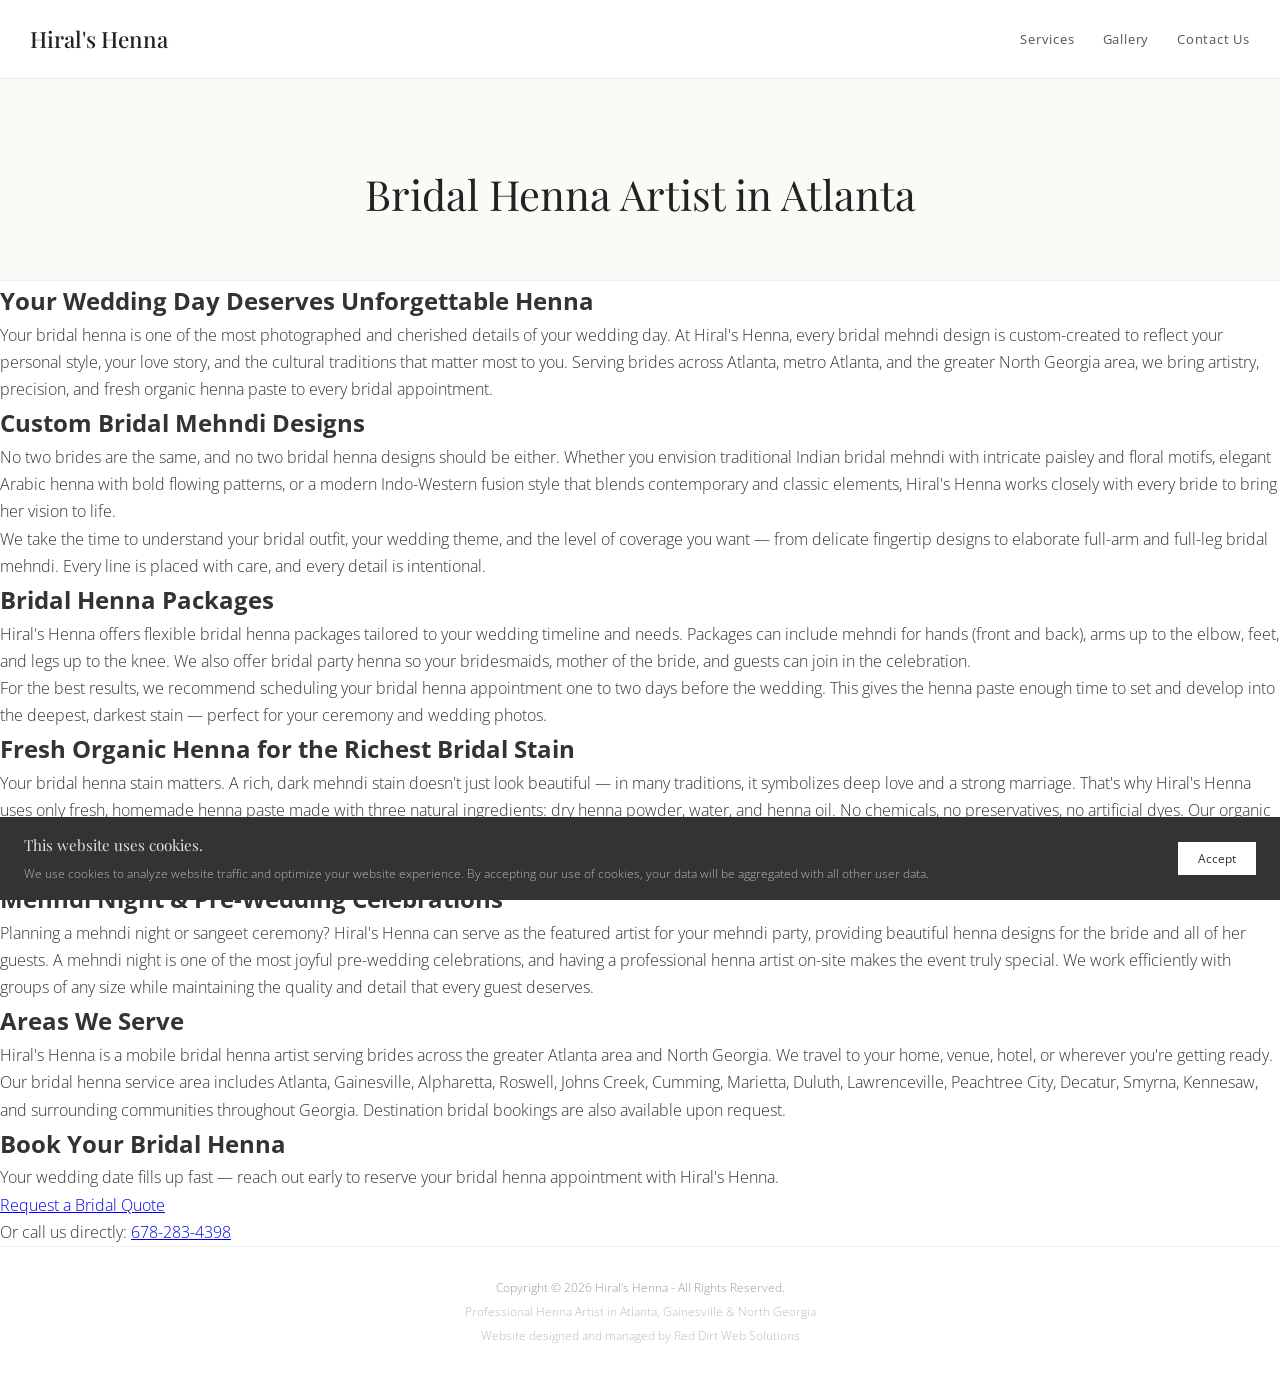
==== bridal-henna-atlanta.html @ b3c77281 "Add files via upload" ====
<!DOCTYPE html>
<html lang="en">
<head>
  <meta charset="UTF-8">
  <meta name="viewport" content="width=device-width, initial-scale=1.0">
  <title>Bridal Henna Artist in Atlanta, GA | Wedding Mehndi | Hiral's Henna</title>
  <meta name="description" content="Looking for a bridal henna artist in Atlanta? Hiral's Henna creates stunning custom bridal mehndi designs using fresh, all-natural henna paste. Traditional Indian, Arabic, and modern fusion styles. Book your bridal henna today.">
  <link rel="preconnect" href="https://fonts.googleapis.com">
  <link rel="preconnect" href="https://fonts.gstatic.com" crossorigin>
  <link href="https://fonts.googleapis.com/css2?family=Playfair+Display:wght@400;500;700&family=Open+Sans:wght@300;400;600&display=swap" rel="stylesheet">
  <link rel="stylesheet" href="style.css">
  <script type="application/ld+json">
  {
    "@context": "https://schema.org",
    "@type": "LocalBusiness",
    "name": "Hiral's Henna",
    "image": "https://hiralshenna.art/images/bridal-henna-mehndi-full-arm.jpeg",
    "url": "https://hiralshenna.art",
    "telephone": "+1-678-283-4398",
    "description": "Professional bridal henna artist in Atlanta, Georgia. Custom wedding mehndi designs using fresh, organic, homemade henna paste for the deepest stain possible.",
    "founder": { "@type": "Person", "name": "Hiral Gala" },
    "foundingDate": "2024",
    "sameAs": ["https://www.instagram.com/hiralshenna18"],
    "areaServed": [
      { "@type": "City", "name": "Atlanta", "addressRegion": "GA" },
      { "@type": "City", "name": "Gainesville", "addressRegion": "GA" },
      { "@type": "City", "name": "Alpharetta", "addressRegion": "GA" },
      { "@type": "City", "name": "Roswell", "addressRegion": "GA" },
      { "@type": "City", "name": "Johns Creek", "addressRegion": "GA" },
      { "@type": "City", "name": "Cumming", "addressRegion": "GA" },
      { "@type": "City", "name": "Marietta", "addressRegion": "GA" },
      { "@type": "City", "name": "Duluth", "addressRegion": "GA" },
      { "@type": "City", "name": "Lawrenceville", "addressRegion": "GA" },
      { "@type": "City", "name": "Peachtree City", "addressRegion": "GA" }
    ],
    "serviceType": ["Bridal Henna", "Wedding Mehndi", "Bridal Mehndi Design"],
    "priceRange": "$$"
  }
  </script>
</head>
<body>

<!-- HEADER -->
<header class="header-solid">
  <a href="index.html" class="logo">Hiral's Henna</a>
  <nav>
    <ul class="nav-links" id="navLinks">
      <li><a href="services.html">Services</a></li>
      <li><a href="gallery.html">Gallery</a></li>
      <li><a href="contact.html">Contact Us</a></li>
    </ul>
    <button class="hamburger" onclick="document.getElementById('navLinks').classList.toggle('open')" aria-label="Menu">
      <span></span><span></span><span></span>
    </button>
  </nav>
</header>

<!-- PAGE HEADER -->
<div class="page-header">
  <h1>Bridal Henna Artist in Atlanta</h1>
</div>

<!-- CONTENT -->
<div class="landing-content">

  <div class="landing-intro">
    <h2>Your Wedding Day Deserves Unforgettable Henna</h2>
    <p>Your bridal henna is one of the most photographed and cherished details of your wedding day. At Hiral's Henna, every bridal mehndi design is custom-created to reflect your personal style, your love story, and the cultural traditions that matter most to you. Serving brides across Atlanta, metro Atlanta, and the greater North Georgia area, we bring artistry, precision, and fresh organic henna paste to every bridal appointment.</p>
  </div>

  <div class="landing-section">
    <h2>Custom Bridal Mehndi Designs</h2>
    <p>No two brides are the same, and no two bridal henna designs should be either. Whether you envision traditional Indian bridal mehndi with intricate paisley and floral motifs, elegant Arabic henna with bold flowing patterns, or a modern Indo-Western fusion style that blends contemporary and classic elements, Hiral's Henna works closely with every bride to bring her vision to life.</p>
    <p>We take the time to understand your bridal outfit, your wedding theme, and the level of coverage you want — from delicate fingertip designs to elaborate full-arm and full-leg bridal mehndi. Every line is placed with care, and every detail is intentional.</p>
  </div>

  <div class="landing-section">
    <h2>Bridal Henna Packages</h2>
    <p>Hiral's Henna offers flexible bridal henna packages tailored to your wedding timeline and needs. Packages can include mehndi for hands (front and back), arms up to the elbow, feet, and legs up to the knee. We also offer bridal party henna so your bridesmaids, mother of the bride, and guests can join in the celebration.</p>
    <p>For the best results, we recommend scheduling your bridal henna appointment one to two days before the wedding. This gives the henna paste enough time to set and develop into the deepest, darkest stain — perfect for your ceremony and wedding photos.</p>
  </div>

  <div class="landing-section">
    <h2>Fresh Organic Henna for the Richest Bridal Stain</h2>
    <p>Your bridal henna stain matters. A rich, dark mehndi stain doesn't just look beautiful — in many traditions, it symbolizes deep love and a strong marriage. That's why Hiral's Henna uses only fresh, homemade henna paste made with three natural ingredients: dry henna powder, water, and henna oil. No chemicals, no preservatives, no artificial dyes. Our organic henna is completely safe for all skin types and produces the deep, long-lasting stain that every bride wants.</p>
    <p>Learn more about our <a href="natural-organic-henna.html" class="inline-link">natural organic henna process</a>.</p>
  </div>

  <div class="landing-section">
    <h2>Mehndi Night &amp; Pre-Wedding Celebrations</h2>
    <p>Planning a mehndi night or sangeet ceremony? Hiral's Henna can serve as the featured artist for your mehndi party, providing beautiful henna designs for the bride and all of her guests. A mehndi night is one of the most joyful pre-wedding celebrations, and having a professional henna artist on-site makes the event truly special. We work efficiently with groups of any size while maintaining the quality and detail that every guest deserves.</p>
  </div>

  <div class="landing-section">
    <h2>Areas We Serve</h2>
    <p>Hiral's Henna is a mobile bridal henna artist serving brides across the greater Atlanta area and North Georgia. We travel to your home, venue, hotel, or wherever you're getting ready. Our bridal henna service area includes Atlanta, Gainesville, Alpharetta, Roswell, Johns Creek, Cumming, Marietta, Duluth, Lawrenceville, Peachtree City, Decatur, Smyrna, Kennesaw, and surrounding communities throughout Georgia. Destination bridal bookings are also available upon request.</p>
  </div>

  <div class="landing-cta">
    <h2>Book Your Bridal Henna</h2>
    <p>Your wedding date fills up fast — reach out early to reserve your bridal henna appointment with Hiral's Henna.</p>
    <a href="contact.html" class="landing-btn">Request a Bridal Quote</a>
    <p class="landing-phone">Or call us directly: <a href="tel:6782834398">678-283-4398</a></p>
  </div>

</div>

<!-- FOOTER -->
<footer>
  <p>Copyright &copy; 2026 Hiral's Henna - All Rights Reserved.</p>
  <p class="footer-sub">Professional Henna Artist in Atlanta, Gainesville &amp; North Georgia</p>
  <p class="footer-sub">Website designed and managed by <a href="https://reddirtwebsites.com" target="_blank" rel="noopener">Red Dirt Web Solutions</a></p>
</footer>

<!-- COOKIE BANNER -->
<div class="cookie-banner" id="cookieBanner">
  <div>
    <h4>This website uses cookies.</h4>
    <p>We use cookies to analyze website traffic and optimize your website experience. By accepting our use of cookies, your data will be aggregated with all other user data.</p>
  </div>
  <button onclick="acceptCookies()">Accept</button>
</div>

<script>
  if (localStorage.getItem('cookiesAccepted')) {
    document.getElementById('cookieBanner').classList.add('hidden');
  }
  function acceptCookies() {
    localStorage.setItem('cookiesAccepted', 'true');
    document.getElementById('cookieBanner').classList.add('hidden');
  }
</script>

</body>
</html>
---- style.css ----
/* ── RESET ── */
* { margin: 0; padding: 0; box-sizing: border-box; }
html { scroll-behavior: smooth; }

body {
  font-family: 'Open Sans', sans-serif;
  color: #333;
  background: #fff;
  font-weight: 300;
  line-height: 1.7;
}

/* ── HEADER ── */
header {
  position: absolute;
  top: 0; left: 0; right: 0;
  z-index: 10;
  padding: 20px 30px;
  display: flex;
  justify-content: space-between;
  align-items: center;
}
header.header-transparent .logo { color: #fff; }
header.header-transparent .nav-links a { color: rgba(255,255,255,0.85); }
header.header-transparent .nav-links a:hover { color: #fff; }
header.header-transparent .hamburger span { background: #fff; }

header.header-solid {
  position: relative;
  background: #fff;
  border-bottom: 1px solid #eee;
}
header.header-solid .logo { color: #222; }
header.header-solid .nav-links a { color: #555; }
header.header-solid .nav-links a:hover { color: #111; }
header.header-solid .hamburger span { background: #333; }

.logo {
  font-family: 'Playfair Display', serif;
  font-size: 1.4rem;
  font-weight: 500;
  text-decoration: none;
}

nav { display: flex; align-items: center; }

.nav-links {
  display: flex;
  gap: 28px;
  list-style: none;
  align-items: center;
}
.nav-links a {
  text-decoration: none;
  font-size: 0.82rem;
  font-weight: 400;
  letter-spacing: 0.06em;
  transition: color 0.3s;
}

.hamburger {
  display: none;
  flex-direction: column;
  gap: 5px;
  cursor: pointer;
  background: none;
  border: none;
}
.hamburger span {
  width: 22px;
  height: 2px;
  transition: 0.3s;
}

/* ── HERO (index only) ── */
.hero {
  position: relative;
  width: 100%;
  height: 100vh;
  min-height: 550px;
  display: flex;
  align-items: center;
  justify-content: center;
  text-align: center;
  background: #2a2a2a;
  overflow: hidden;
}
.hero-overlay {
  position: absolute;
  inset: 0;
  background: url('images/bridal-henna-mehndi-full-arm.jpeg') center/cover no-repeat;
}
.hero-content {
  position: relative;
  z-index: 2;
  color: #fff;
  padding: 0 24px;
  max-width: 700px;
}
.hero-content h1 {
  font-family: 'Playfair Display', serif;
  font-size: clamp(2.2rem, 5.5vw, 3.6rem);
  font-weight: 400;
  line-height: 1.2;
  margin-bottom: 24px;
}
.hero-phone {
  display: inline-block;
  padding: 12px 36px;
  background: transparent;
  border: 1.5px solid rgba(255,255,255,0.6);
  color: #fff;
  text-decoration: none;
  font-size: 0.9rem;
  letter-spacing: 0.15em;
  transition: background 0.3s, border-color 0.3s;
}
.hero-phone:hover {
  background: rgba(255,255,255,0.1);
  border-color: #fff;
}

/* ── INTRO (index) ── */
.intro-section {
  max-width: 620px;
  margin: 0 auto;
  text-align: center;
  padding: 70px 24px;
}
.intro-section p {
  font-size: 0.95rem;
  color: #555;
  line-height: 1.9;
  margin-bottom: 24px;
}
.text-link {
  display: inline-block;
  color: #333;
  text-decoration: none;
  font-size: 0.85rem;
  font-weight: 400;
  letter-spacing: 0.08em;
  border-bottom: 1px solid #ccc;
  padding-bottom: 2px;
  transition: border-color 0.3s, color 0.3s;
}
.text-link:hover { color: #000; border-color: #333; }

/* ── PAGE HEADER (services, gallery, contact) ── */
.page-header {
  background: #fafaf7;
  text-align: center;
  padding: 80px 24px 50px;
  border-bottom: 1px solid #eee;
}
.page-header h1 {
  font-family: 'Playfair Display', serif;
  font-size: clamp(1.8rem, 4vw, 2.6rem);
  font-weight: 400;
  color: #222;
}

/* ── SERVICES PAGE ── */
.services-list {
  max-width: 720px;
  margin: 0 auto;
  padding: 60px 24px 80px;
}
.service-item {
  text-align: center;
  margin-bottom: 55px;
}
.service-item:last-child { margin-bottom: 0; }
.service-item h2 {
  font-family: 'Playfair Display', serif;
  font-size: 1.25rem;
  font-weight: 500;
  color: #333;
  margin-bottom: 14px;
}
.service-item p {
  font-size: 0.88rem;
  color: #666;
  line-height: 1.85;
  max-width: 600px;
  margin: 0 auto;
}

/* ── GALLERY PAGE ── */
.gallery-container {
  padding: 30px 16px 80px;
  max-width: 1200px;
  margin: 0 auto;
}
.gallery-masonry {
  columns: 3;
  column-gap: 12px;
}
.gallery-masonry .gallery-item {
  break-inside: avoid;
  margin-bottom: 12px;
  overflow: hidden;
  border-radius: 2px;
  line-height: 0;
}
.gallery-masonry .gallery-item img {
  width: 100%;
  height: auto;
  display: block;
  transition: transform 0.5s, opacity 0.5s;
  opacity: 0.92;
}
.gallery-masonry .gallery-item img:hover {
  transform: scale(1.03);
  opacity: 1;
}
.gallery-empty {
  text-align: center;
  padding: 60px 24px;
  color: #999;
  font-size: 0.9rem;
}
.gallery-empty code {
  display: block;
  margin-top: 12px;
  background: #f5f5f0;
  padding: 12px 16px;
  font-size: 0.82rem;
  color: #666;
  border-radius: 4px;
  max-width: 500px;
  margin-left: auto;
  margin-right: auto;
  text-align: left;
  white-space: pre-wrap;
}

/* ── CONTACT PAGE ── */
.contact-wrapper {
  max-width: 560px;
  margin: 0 auto;
  padding: 60px 24px 80px;
}
.contact-wrapper > p {
  text-align: center;
  font-size: 0.92rem;
  color: #666;
  margin-bottom: 40px;
  line-height: 1.8;
}
.contact-form {
  display: flex;
  flex-direction: column;
  gap: 18px;
}
.contact-form label {
  font-size: 0.78rem;
  font-weight: 400;
  letter-spacing: 0.08em;
  text-transform: uppercase;
  color: #555;
  display: flex;
  flex-direction: column;
  gap: 6px;
}
.contact-form input,
.contact-form textarea,
.contact-form select {
  padding: 12px 14px;
  border: 1px solid #ddd;
  background: #fafaf7;
  font-family: 'Open Sans', sans-serif;
  font-size: 0.88rem;
  font-weight: 300;
  color: #333;
  outline: none;
  transition: border-color 0.3s;
  border-radius: 0;
  -webkit-appearance: none;
}
.contact-form input:focus,
.contact-form textarea:focus,
.contact-form select:focus {
  border-color: #999;
}
.contact-form textarea {
  min-height: 140px;
  resize: vertical;
}
.contact-form button {
  align-self: flex-start;
  padding: 13px 36px;
  background: #333;
  color: #fff;
  border: none;
  font-family: 'Open Sans', sans-serif;
  font-size: 0.8rem;
  letter-spacing: 0.08em;
  cursor: pointer;
  transition: background 0.3s;
}
.contact-form button:hover { background: #555; }

.contact-info {
  margin-top: 50px;
  text-align: center;
  padding-top: 40px;
  border-top: 1px solid #eee;
}
.contact-info p {
  font-size: 0.88rem;
  color: #666;
  margin-bottom: 6px;
}
.contact-info a {
  color: #333;
  text-decoration: none;
  border-bottom: 1px solid #ccc;
  transition: border-color 0.3s;
}
.contact-info a:hover { border-color: #333; }

/* ── FOOTER ── */
footer {
  text-align: center;
  padding: 30px 24px;
  border-top: 1px solid #eee;
}
footer p {
  font-size: 0.78rem;
  color: #999;
}
.footer-sub {
  margin-top: 4px;
  font-size: 0.72rem !important;
  color: #bbb !important;
}
.footer-sub a {
  color: #bbb;
  text-decoration: none;
  transition: color 0.3s;
}
.footer-sub a:hover { color: #999; }

/* ── COOKIE BANNER ── */
.cookie-banner {
  position: fixed;
  bottom: 0; left: 0; right: 0;
  background: #333;
  color: rgba(255,255,255,0.85);
  padding: 16px 24px;
  display: flex;
  justify-content: space-between;
  align-items: center;
  gap: 16px;
  z-index: 100;
}
.cookie-banner.hidden { display: none; }
.cookie-banner h4 {
  font-family: 'Playfair Display', serif;
  font-weight: 400;
  font-size: 0.95rem;
  margin-bottom: 4px;
}
.cookie-banner p {
  font-size: 0.78rem;
  color: rgba(255,255,255,0.65);
  margin: 0;
}
.cookie-banner button {
  padding: 8px 20px;
  background: #fff;
  color: #333;
  border: none;
  font-family: 'Open Sans', sans-serif;
  font-size: 0.78rem;
  cursor: pointer;
  white-space: nowrap;
}
.cookie-banner button:hover { background: #eee; }

/* ── MOBILE ── */
@media (max-width: 640px) {
  .nav-links {
    display: none;
    flex-direction: column;
    position: absolute;
    top: 60px;
    right: 20px;
    padding: 20px 30px;
    border-radius: 4px;
    gap: 14px;
  }
  header.header-transparent .nav-links {
    background: rgba(0,0,0,0.9);
  }
  header.header-solid .nav-links {
    background: #fff;
    border: 1px solid #eee;
    box-shadow: 0 4px 20px rgba(0,0,0,0.08);
  }
  .nav-links.open { display: flex; }
  .hamburger { display: flex; }

  .gallery-masonry { columns: 2; }
  .cookie-banner { flex-direction: column; text-align: center; }
}

@media (max-width: 420px) {
  .gallery-masonry { columns: 1; }
}
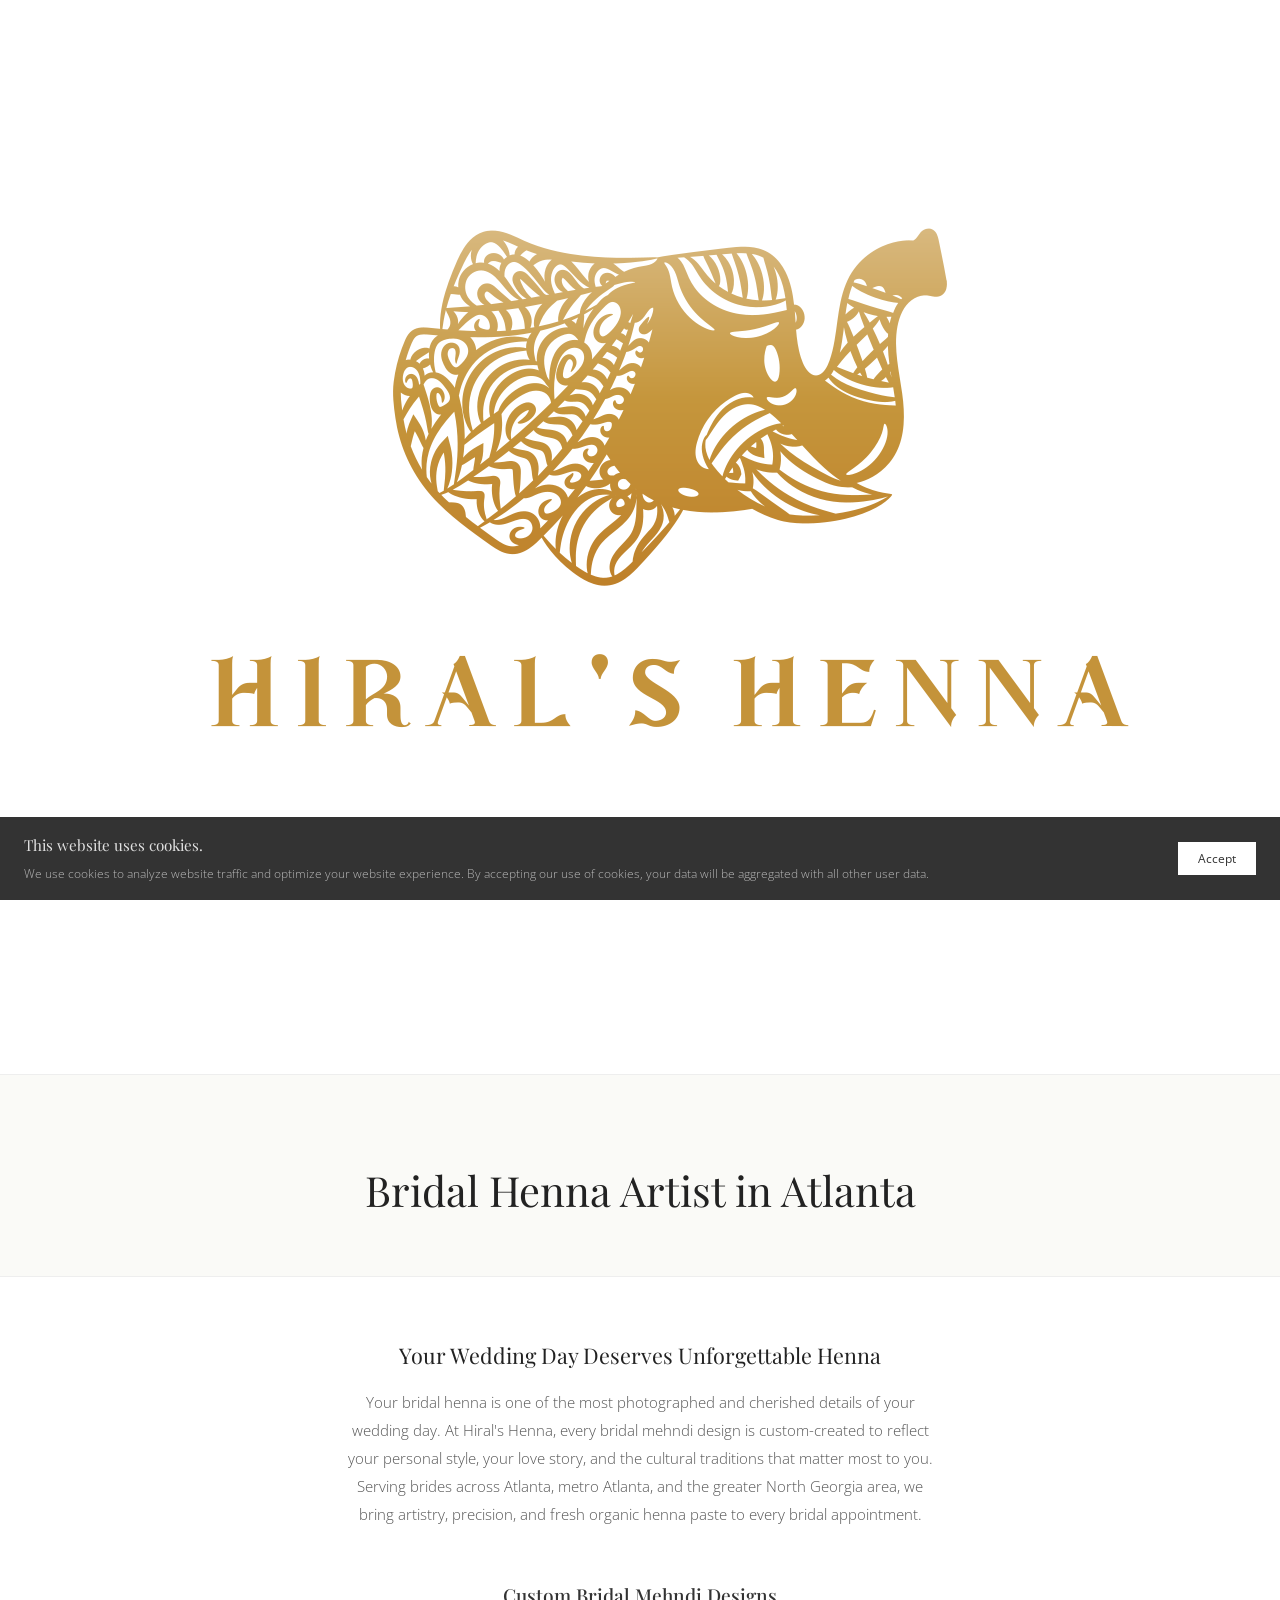
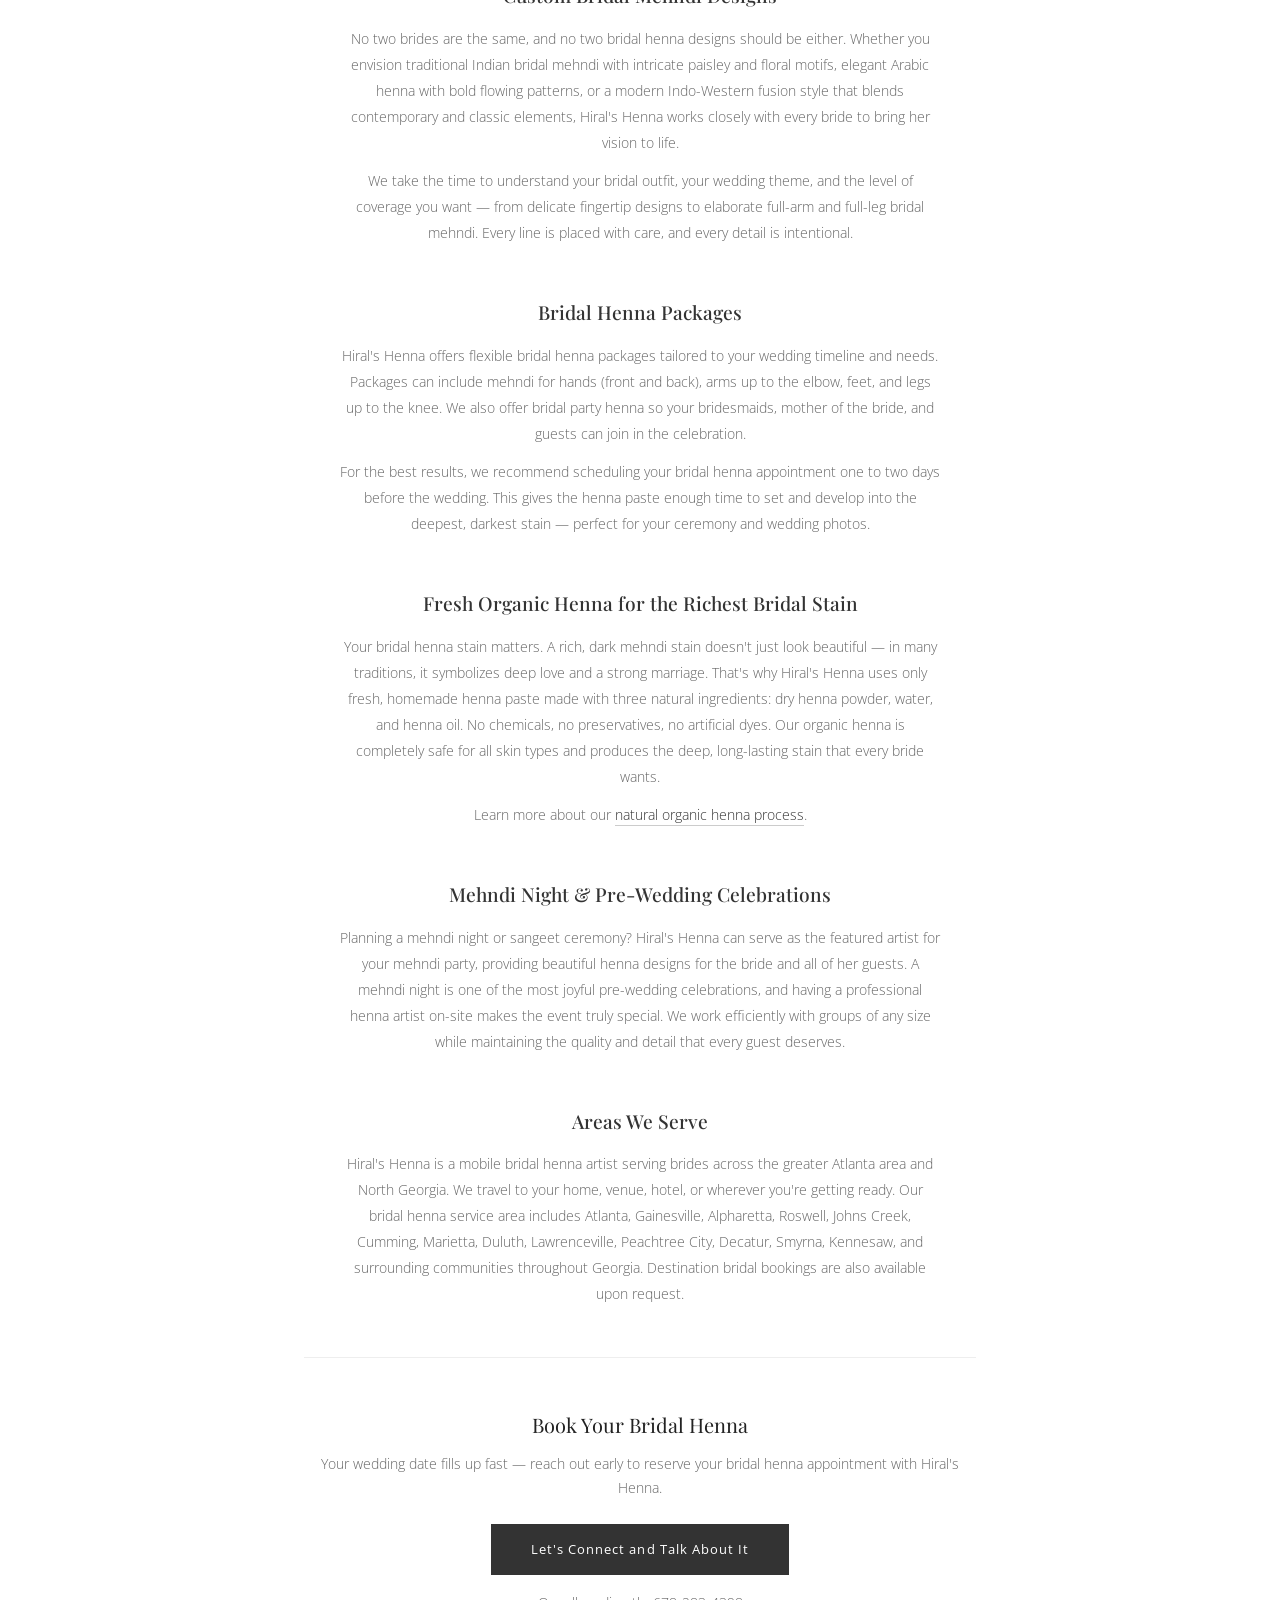
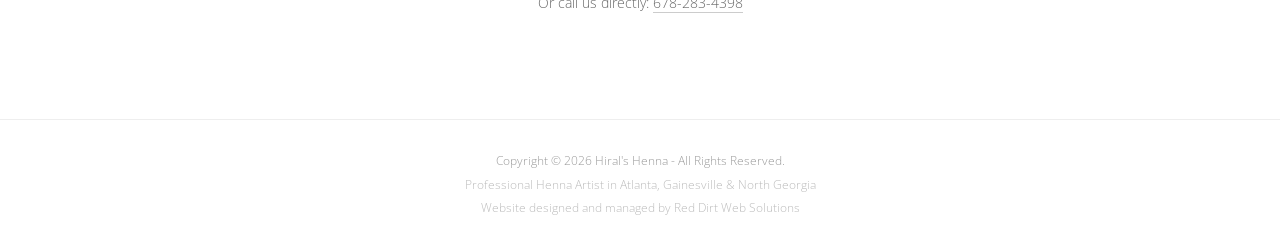
==== commit 3dcbc308: "Add files via upload" ====
--- a/bridal-henna-atlanta.html
+++ b/bridal-henna-atlanta.html
@@ -8,6 +8,11 @@
   <link rel="preconnect" href="https://fonts.googleapis.com">
   <link rel="preconnect" href="https://fonts.gstatic.com" crossorigin>
   <link href="https://fonts.googleapis.com/css2?family=Playfair+Display:wght@400;500;700&family=Open+Sans:wght@300;400;600&display=swap" rel="stylesheet">
+  <link rel="icon" type="image/png" href="/images/favicon/favicon-96x96.png" sizes="96x96" />
+  <link rel="icon" type="image/svg+xml" href="/images/favicon/favicon.svg" />
+  <link rel="shortcut icon" href="/images/favicon/favicon.ico" />
+  <link rel="apple-touch-icon" sizes="180x180" href="/images/favicon/apple-touch-icon.png" />
+  <link rel="manifest" href="/images/favicon/site.webmanifest" />
   <link rel="stylesheet" href="style.css">
   <script type="application/ld+json">
   {
@@ -42,7 +47,7 @@
 
 <!-- HEADER -->
 <header class="header-solid">
-  <a href="index.html" class="logo">Hiral's Henna</a>
+  <a href="index.html" class="logo"><img src="images/fulllogo_transparent.png" alt="Hiral's Henna — Professional Henna Artist in Atlanta and North Georgia" class="logo-img"></a>
   <nav>
     <ul class="nav-links" id="navLinks">
       <li><a href="services.html">Services</a></li>
@@ -99,7 +104,7 @@
   <div class="landing-cta">
     <h2>Book Your Bridal Henna</h2>
     <p>Your wedding date fills up fast — reach out early to reserve your bridal henna appointment with Hiral's Henna.</p>
-    <a href="contact.html" class="landing-btn">Request a Bridal Quote</a>
+    <a href="contact.html" class="landing-btn">Let's Connect and Talk About It</a>
     <p class="landing-phone">Or call us directly: <a href="tel:6782834398">678-283-4398</a></p>
   </div>
 
--- a/style.css
+++ b/style.css
@@ -319,6 +319,101 @@
   transition: border-color 0.3s;
 }
 .contact-info a:hover { border-color: #333; }
+
+/* ── LANDING PAGES ── */
+.landing-content {
+  max-width: 720px;
+  margin: 0 auto;
+  padding: 60px 24px 80px;
+}
+.landing-intro {
+  text-align: center;
+  margin-bottom: 50px;
+}
+.landing-intro h2 {
+  font-family: 'Playfair Display', serif;
+  font-size: 1.35rem;
+  font-weight: 400;
+  color: #222;
+  margin-bottom: 16px;
+}
+.landing-intro p {
+  font-size: 0.92rem;
+  color: #555;
+  line-height: 1.9;
+  max-width: 600px;
+  margin: 0 auto;
+}
+.landing-section {
+  text-align: center;
+  margin-bottom: 50px;
+}
+.landing-section:last-of-type { margin-bottom: 50px; }
+.landing-section h2 {
+  font-family: 'Playfair Display', serif;
+  font-size: 1.2rem;
+  font-weight: 500;
+  color: #333;
+  margin-bottom: 14px;
+}
+.landing-section p {
+  font-size: 0.88rem;
+  color: #666;
+  line-height: 1.85;
+  max-width: 600px;
+  margin: 0 auto 12px;
+}
+.landing-section p:last-child { margin-bottom: 0; }
+.inline-link {
+  color: #333;
+  text-decoration: none;
+  border-bottom: 1px solid #ccc;
+  padding-bottom: 1px;
+  transition: border-color 0.3s, color 0.3s;
+}
+.inline-link:hover { color: #000; border-color: #333; }
+.landing-cta {
+  text-align: center;
+  margin-top: 50px;
+  padding-top: 50px;
+  border-top: 1px solid #eee;
+}
+.landing-cta h2 {
+  font-family: 'Playfair Display', serif;
+  font-size: 1.25rem;
+  font-weight: 400;
+  color: #222;
+  margin-bottom: 10px;
+}
+.landing-cta p {
+  font-size: 0.88rem;
+  color: #666;
+  margin-bottom: 24px;
+}
+.landing-btn {
+  display: inline-block;
+  padding: 14px 40px;
+  background: #333;
+  color: #fff;
+  text-decoration: none;
+  font-size: 0.82rem;
+  font-weight: 400;
+  letter-spacing: 0.08em;
+  transition: background 0.3s, transform 0.3s;
+}
+.landing-btn:hover { background: #555; transform: translateY(-2px); }
+.landing-phone {
+  margin-top: 16px;
+  font-size: 0.85rem;
+  color: #999;
+}
+.landing-phone a {
+  color: #666;
+  text-decoration: none;
+  border-bottom: 1px solid #ccc;
+  transition: color 0.3s, border-color 0.3s;
+}
+.landing-phone a:hover { color: #333; border-color: #333; }
 
 /* ── FOOTER ── */
 footer {
